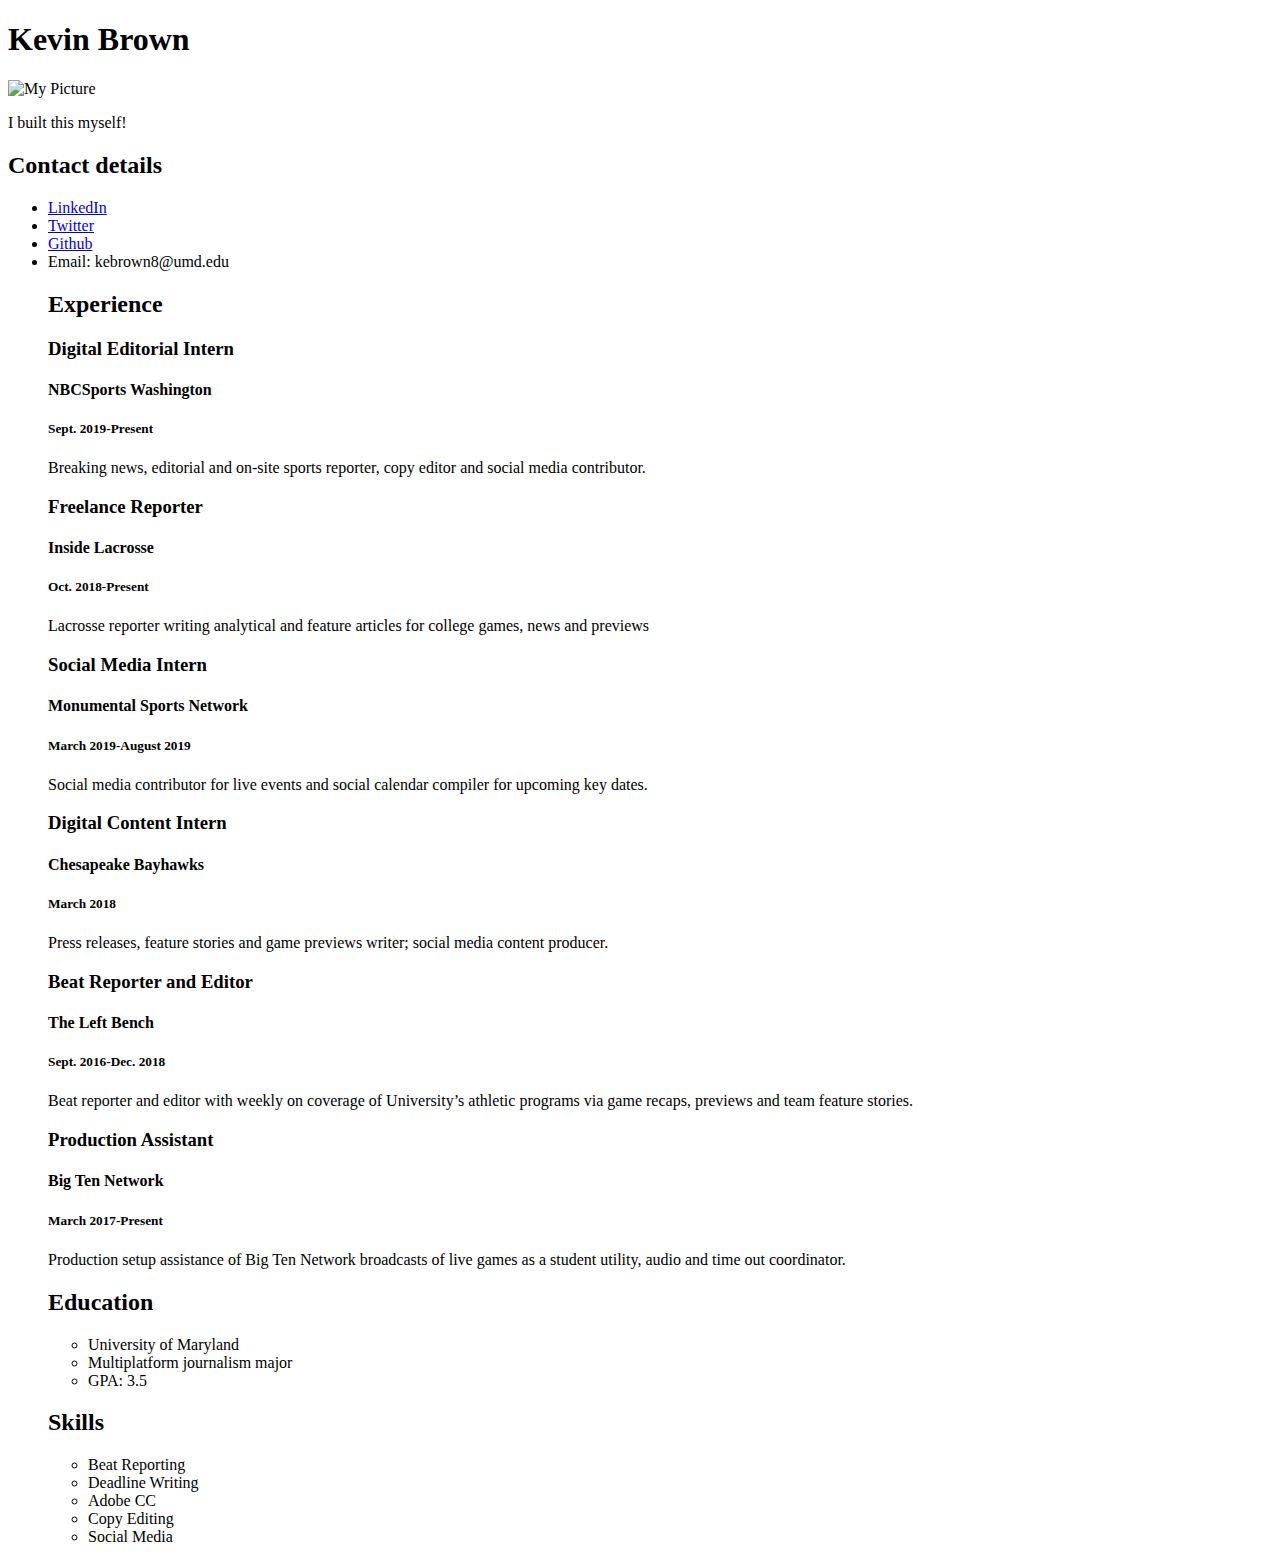
==== index.html @ 436cffc1 "Update index.html" ====
<!DOCTYPE html>
<html>
<title>Kevin Brown Resume</title>
<body>
<h1>Kevin Brown</h1>
<img src="me.jpg" alt="My Picture" width=300 height=300>
<p>I built this myself!</p>
<h2><strong>Contact details</strong></h2>
  <ul>
    <li><a href="https://www.linkedin.com/in/kevin-brown-profile/">LinkedIn</a></li>
    <li><a href="https://twitter.com/kevbrown89">Twitter</a></li>
    <li><a href="https://kebrown8.github.io/">Github</a></li>
    <li>Email: kebrown8@umd.edu</li>
<h2>Experience</h2>
  <h3>Digital Editorial Intern</h3>
    <h4>NBCSports Washington</h4>
      <h5>Sept. 2019-Present</h5>
<p>Breaking news, editorial and on-site sports reporter, copy editor and social media contributor.</p>
<h3>Freelance Reporter</h3>
  <h4>Inside Lacrosse</h4>
    <h5>Oct. 2018-Present</h5>
  <p>Lacrosse reporter writing analytical and feature articles for college games, news and previews</p>
  <h3>Social Media Intern</h3>
    <h4>Monumental Sports Network</h4>
      <h5>March 2019-August 2019</h5>
  <p>Social media contributor for live events and social calendar compiler for upcoming key dates.</p>
  <h3>Digital Content Intern</h3>
    <h4>Chesapeake Bayhawks</h4>
      <h5>March 2018</h5>
    <p>Press releases, feature stories and game previews writer; social media content producer.</p>
    <h3>Beat Reporter and Editor</h3>
      <h4>The Left Bench</h4>
        <h5>Sept. 2016-Dec. 2018</h5>
      <p>Beat reporter and editor with weekly on coverage of University’s athletic programs via game recaps, previews and team feature stories.</p>
      <h3>Production Assistant</h3>
        <h4>Big Ten Network</h4>
          <h5>March 2017-Present</h5>
        <p>Production setup assistance of Big Ten Network broadcasts of live games as a student utility, audio and time out coordinator.</p>

<h2>Education</h2>
  <ul>
    <li>University of Maryland</li>
    <li>Multiplatform journalism major</li>
    <li>GPA: 3.5</li>
  </ul>
<h2>Skills</h2>
<ul>
  <li>Beat Reporting</li>
  <li>Deadline Writing</li>
  <li>Adobe CC</li>
  <li>Copy Editing</li>
  <li>Social Media</li>
</body>
</html>
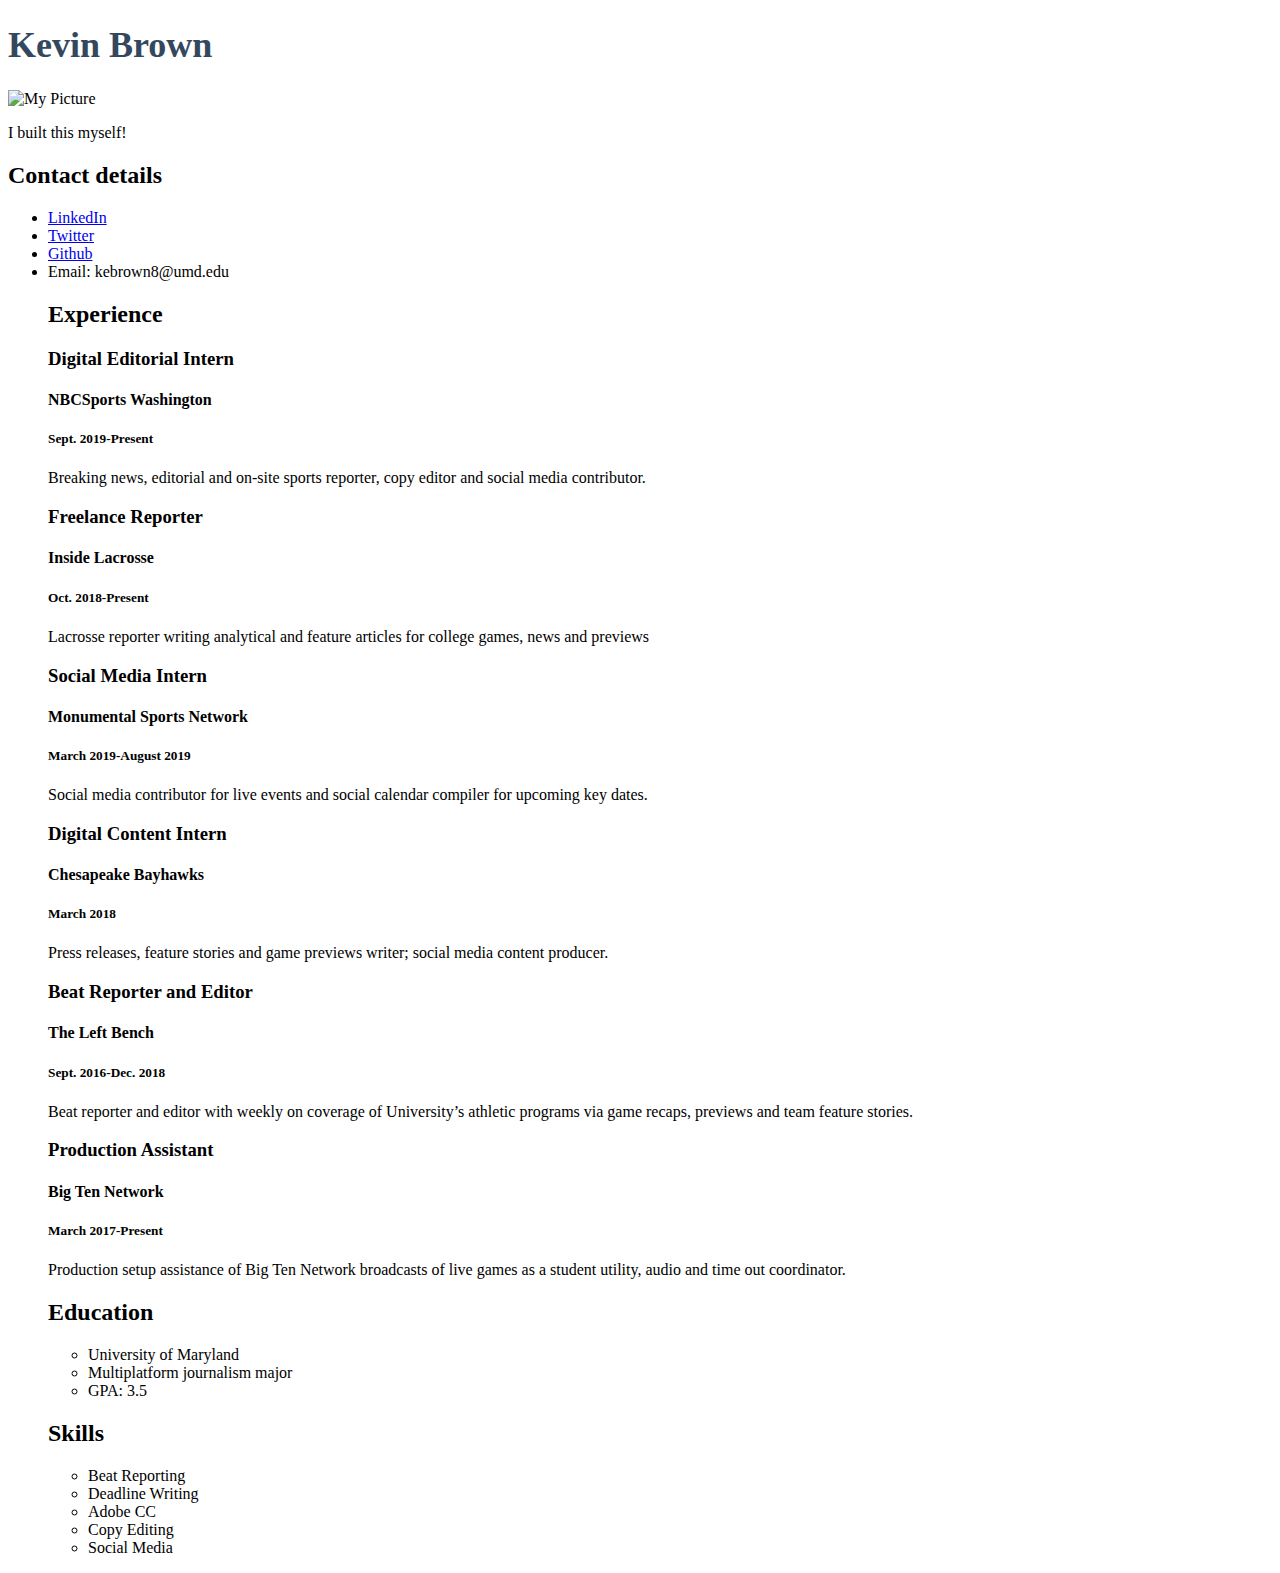
==== commit 22fca040: "Update index.html" ====
--- a/index.html
+++ b/index.html
@@ -1,6 +1,7 @@
 <!DOCTYPE html>
 <html>
 <title>Kevin Brown Resume</title>
+<link rel="stylesheet" href="style.css" type="text/css">
 <body>
 <h1>Kevin Brown</h1>
 <img src="me.jpg" alt="My Picture" width=300 height=300>
--- a/style.css
+++ b/style.css
@@ -0,0 +1,4 @@
+h1 {
+  font-size:36px;
+  color:#33485e;
+}
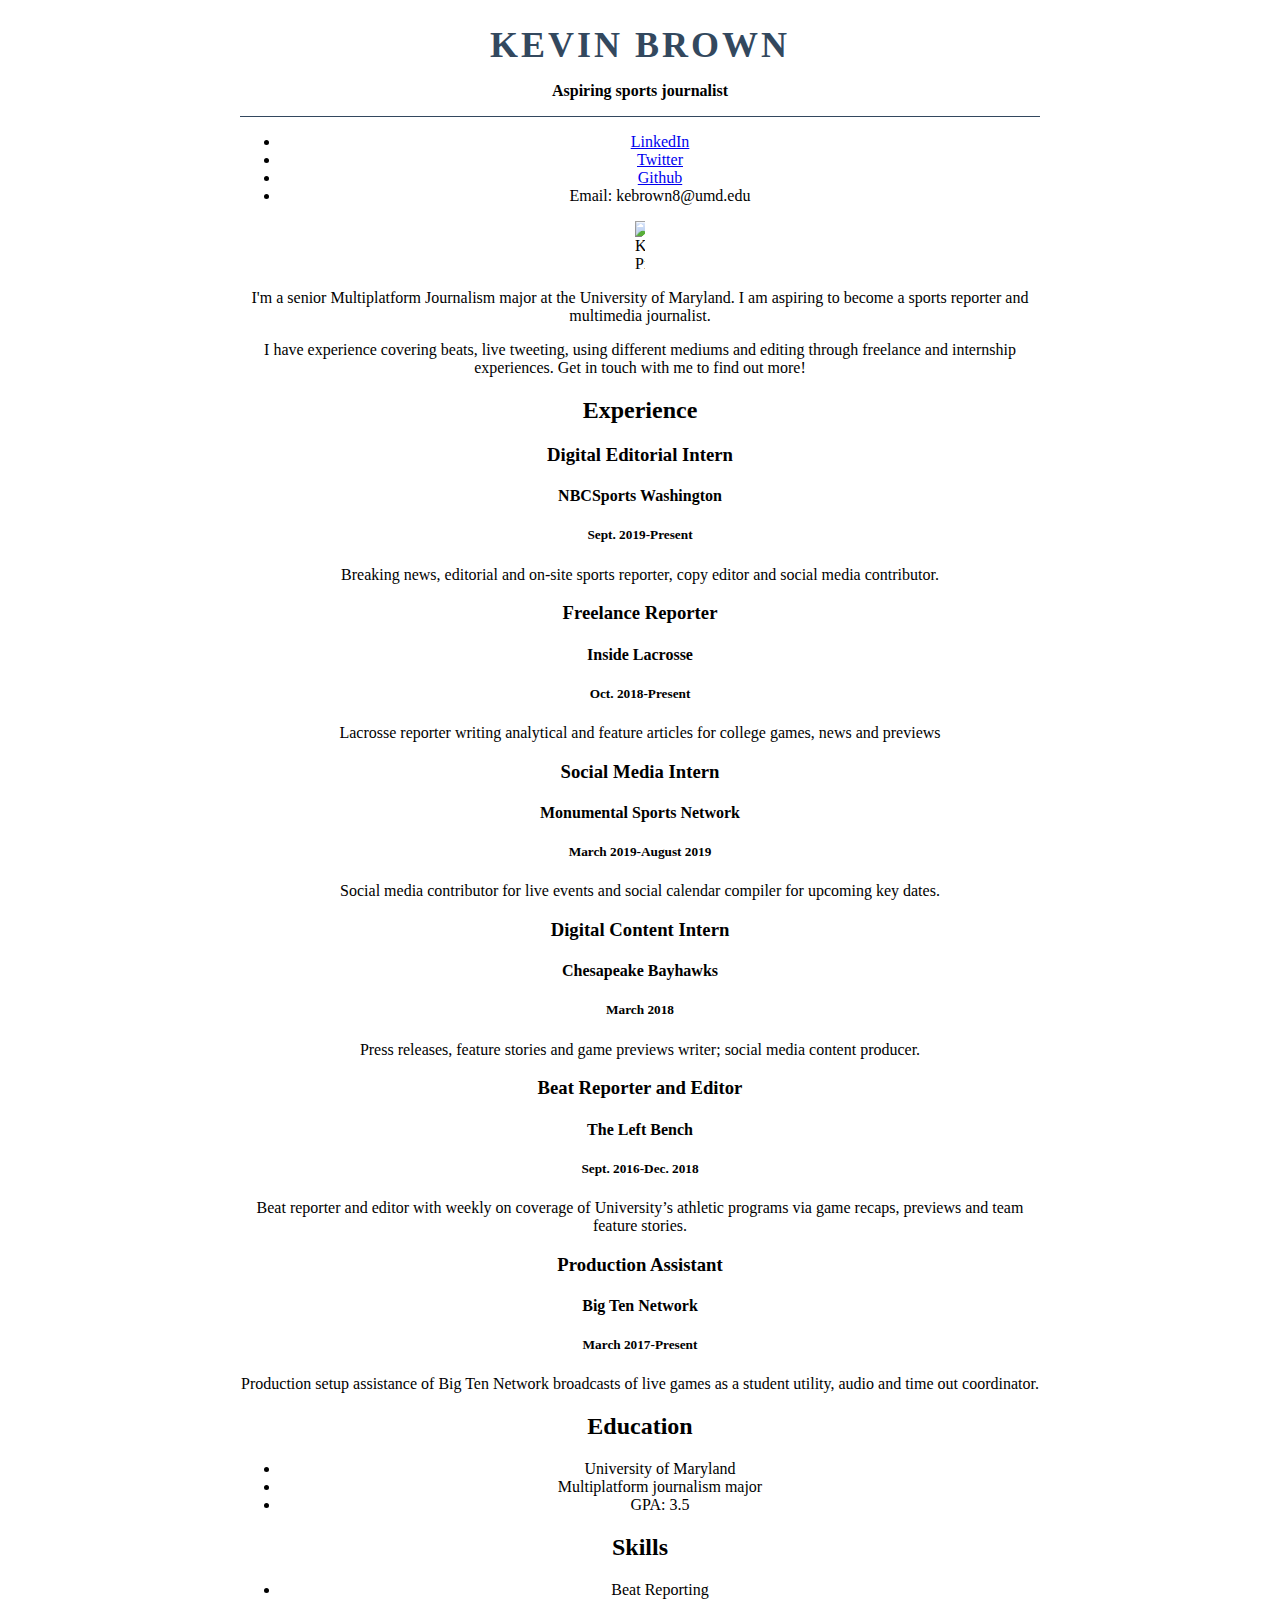
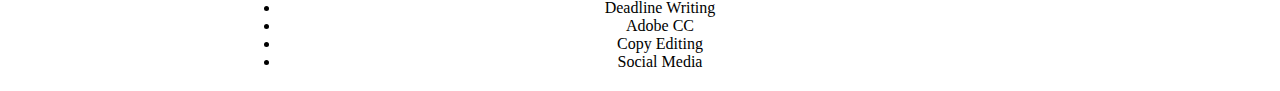
==== commit 0c515a15: "implemented css" ====
--- a/index.html
+++ b/index.html
@@ -1,17 +1,32 @@
 <!DOCTYPE html>
 <html>
+  <head>
 <title>Kevin Brown Resume</title>
 <link rel="stylesheet" href="style.css" type="text/css">
+<link href="https://fonts.google.com/specimen/Rasa" rel="stylesheet">
+</head>
 <body>
+<!--I made this myself!-->
+  <div id="header" class="center-top-content">
 <h1>Kevin Brown</h1>
-<img src="me.jpg" alt="My Picture" width=300 height=300>
-<p>I built this myself!</p>
-<h2><strong>Contact details</strong></h2>
+<p class="my-title"><strong>Aspiring sports journalist</strong></p>
+</div>
+<div id="nav-links" class="center-main-content">
   <ul>
     <li><a href="https://www.linkedin.com/in/kevin-brown-profile/">LinkedIn</a></li>
     <li><a href="https://twitter.com/kevbrown89">Twitter</a></li>
     <li><a href="https://kebrown8.github.io/">Github</a></li>
     <li>Email: kebrown8@umd.edu</li>
+  </ul>
+  <div class="main-content">
+    <img src="picture.jpg" alt="KB Picture" class="Picture">
+    <div class="container-introduction">
+      <p class="introduction">
+        I'm a <span class="highlight">senior Multiplatform Journalism major at the University of Maryland</span>. I am aspiring to become a sports reporter and multimedia journalist.</p>
+        <p class="introduction">
+          I have experience covering beats, live tweeting, using different mediums and editing through freelance and internship experiences. Get in touch with me to find out more!</p>
+        </div>
+        <div class="container-experience">
 <h2>Experience</h2>
   <h3>Digital Editorial Intern</h3>
     <h4>NBCSports Washington</h4>
@@ -37,7 +52,8 @@
         <h4>Big Ten Network</h4>
           <h5>March 2017-Present</h5>
         <p>Production setup assistance of Big Ten Network broadcasts of live games as a student utility, audio and time out coordinator.</p>
-
+</div>
+<div class="container-education-skills">
 <h2>Education</h2>
   <ul>
     <li>University of Maryland</li>
--- a/style.css
+++ b/style.css
@@ -1,4 +1,75 @@
 h1 {
   font-size:36px;
   color:#33485e;
+  text-transform: uppercase;
+  letter-spacing: 3px;
+  margin-bottom: 0;
 }
+body {
+  max-width: 800px;
+  font-family: 'Rasa', serif;
+  text-align: center;
+  margin: 20px auto;
+.Picture {
+  max-width: 10px;
+  height: auto;
+  width: 50%;
+}
+#header{
+  border-bottom: 1px solid #33485e;
+}
+h1, h2, h3, h4, h5 {
+  font-family: 'Rasa' sans-serif;
+
+#nav-links ul {
+  text-align: center;
+  list-style-type: none;
+  padding: 0;
+#nav-links ul li {
+  display: inline-block;
+}
+.my-title {
+  text-align: center;
+  color: #6a747e;
+  font-style: italic;
+}
+.main-content {
+  width: 80%;
+  margin: 0 auto;
+}
+.highlight {
+  background-color: #33485e;
+  padding: 3px 5px;
+  color: white;
+  font-weight: bold;
+}
+.introduction {
+  line-height: 2;
+}
+.center-top-content {
+  width: 65%;
+  margin: 0 auto;
+  text-align: left;
+  list-style-position: inside;
+}
+h2 {
+  color: white;
+  background-color: #33485e;
+  padding: 10px;
+}
+h3 {
+  font-weight: bold;
+}
+h4 {
+  font-weight: 400;
+}
+h5 {
+  font-weight: 400;
+  font-style: italic;
+}
+.container-experience h3, .container-experience h4, .container-experience h5 {
+    margin: 5px 0;
+}
+.container-experience p {
+  font-size: 14px;
+}
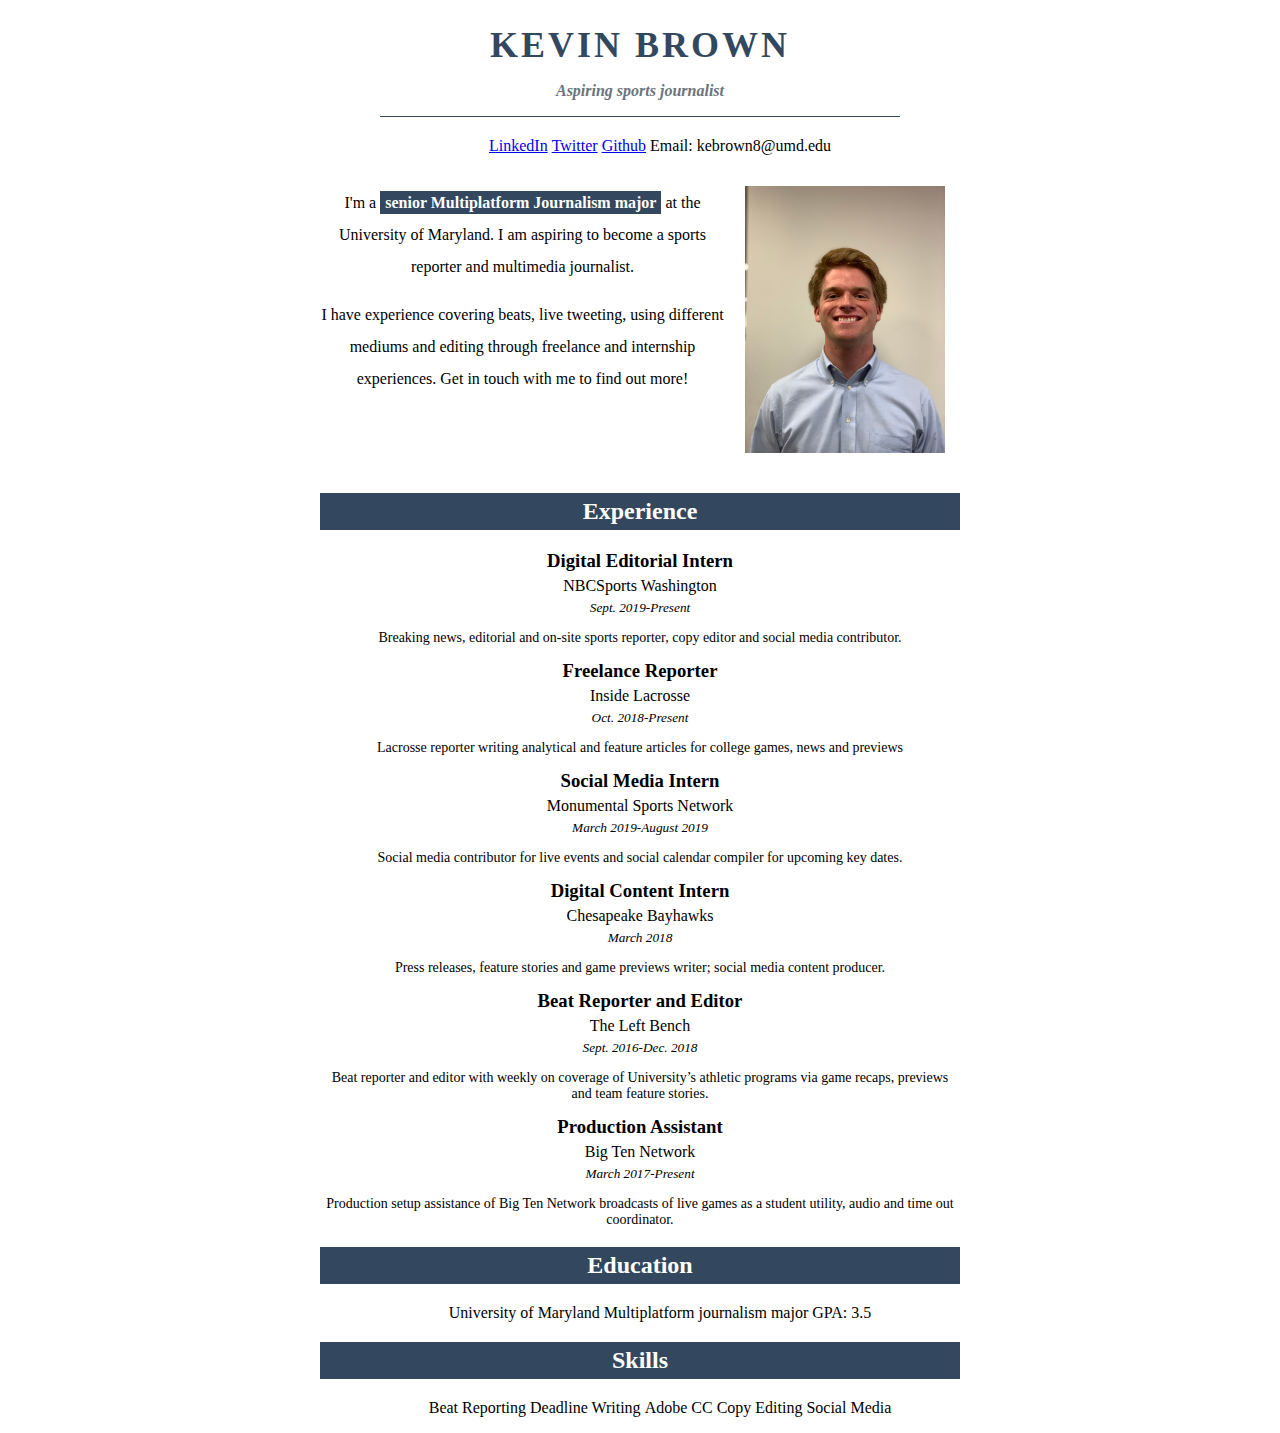
==== commit cb58a712: "class changes" ====
--- a/index.html
+++ b/index.html
@@ -3,7 +3,7 @@
   <head>
 <title>Kevin Brown Resume</title>
 <link rel="stylesheet" href="style.css" type="text/css">
-<link href="https://fonts.google.com/specimen/Rasa" rel="stylesheet">
+<link href="https://fonts.googleapis.com/css?family=Merriweather|Source+Sans+Pro&display=swap" rel="stylesheet">
 </head>
 <body>
 <!--I made this myself!-->
@@ -19,13 +19,13 @@
     <li>Email: kebrown8@umd.edu</li>
   </ul>
   <div class="main-content">
-    <img src="picture.jpg" alt="KB Picture" class="Picture">
-    <div class="container-introduction">
+    <div class="introduction">
+      <img src="picture.jpg" alt="KB Picture" class="Picture">
       <p class="introduction">
-        I'm a <span class="highlight">senior Multiplatform Journalism major at the University of Maryland</span>. I am aspiring to become a sports reporter and multimedia journalist.</p>
-        <p class="introduction">
+        I'm a <span class="highlight">senior Multiplatform Journalism major</span> at the University of Maryland. I am aspiring to become a sports reporter and multimedia journalist.</p>
+      <p class="introduction">
           I have experience covering beats, live tweeting, using different mediums and editing through freelance and internship experiences. Get in touch with me to find out more!</p>
-        </div>
+    </div>
         <div class="container-experience">
 <h2>Experience</h2>
   <h3>Digital Editorial Intern</h3>
@@ -52,7 +52,7 @@
         <h4>Big Ten Network</h4>
           <h5>March 2017-Present</h5>
         <p>Production setup assistance of Big Ten Network broadcasts of live games as a student utility, audio and time out coordinator.</p>
-</div>
+        </div>
 <div class="container-education-skills">
 <h2>Education</h2>
   <ul>
@@ -67,5 +67,7 @@
   <li>Adobe CC</li>
   <li>Copy Editing</li>
   <li>Social Media</li>
+</div>
+  </div>
 </body>
 </html>
--- a/style.css
+++ b/style.css
@@ -1,3 +1,6 @@
+/*
+<link href="https://fonts.googleapis.com/css?family=Merriweather|Source+Sans+Pro&display=swap" rel="stylesheet">
+*/
 h1 {
   font-size:36px;
   color:#33485e;
@@ -9,24 +12,32 @@
   max-width: 800px;
   font-family: 'Rasa', serif;
   text-align: center;
-  margin: 20px auto;
+  margin: 0 auto;
+}
 .Picture {
-  max-width: 10px;
+  max-width: 200px;
   height: auto;
   width: 50%;
 }
 #header{
   border-bottom: 1px solid #33485e;
+  text-align: center;
 }
 h1, h2, h3, h4, h5 {
   font-family: 'Rasa' sans-serif;
-
-#nav-links ul {
+}
+#nav-links {
   text-align: center;
   list-style-type: none;
-  padding: 0;
+  padding-left: 0;
+  margin: 0 auto;
+}
 #nav-links ul li {
   display: inline-block;
+}
+#nav-links > li:not(:last-child)::after{
+  content:"|";
+  margin: 0;
 }
 .my-title {
   text-align: center;
@@ -45,17 +56,25 @@
 }
 .introduction {
   line-height: 2;
+  overflow: auto;
+}
+.introduction img {
+  width: 40%;
+  float: right;
+  margin: 15px;
+  margin-left: 20px;
+  margin-bottom: 20px;
 }
 .center-top-content {
   width: 65%;
-  margin: 0 auto;
+  margin: 0 auto 20px;
   text-align: left;
   list-style-position: inside;
 }
 h2 {
   color: white;
   background-color: #33485e;
-  padding: 10px;
+  padding: 5px;
 }
 h3 {
   font-weight: bold;
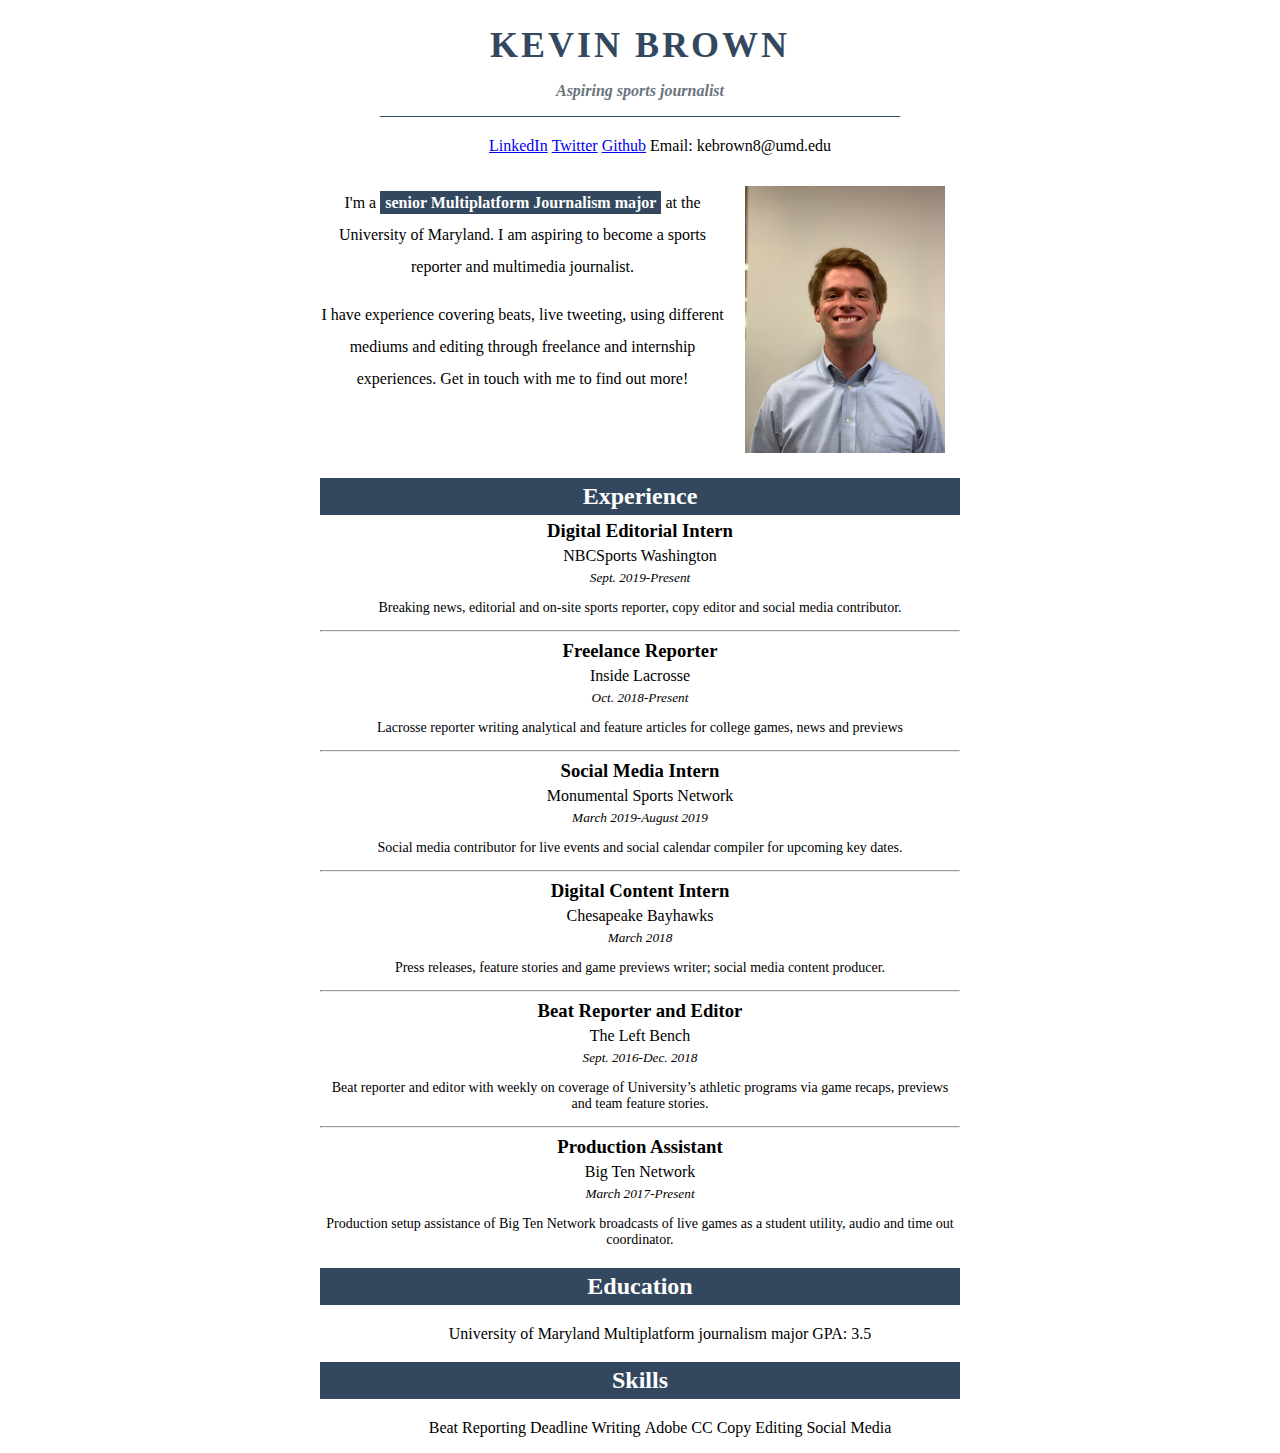
==== commit 7e5cd94d: "more changes" ====
--- a/index.html
+++ b/index.html
@@ -32,23 +32,28 @@
     <h4>NBCSports Washington</h4>
       <h5>Sept. 2019-Present</h5>
 <p>Breaking news, editorial and on-site sports reporter, copy editor and social media contributor.</p>
+  <hr />
 <h3>Freelance Reporter</h3>
   <h4>Inside Lacrosse</h4>
     <h5>Oct. 2018-Present</h5>
   <p>Lacrosse reporter writing analytical and feature articles for college games, news and previews</p>
+<hr />
   <h3>Social Media Intern</h3>
     <h4>Monumental Sports Network</h4>
       <h5>March 2019-August 2019</h5>
   <p>Social media contributor for live events and social calendar compiler for upcoming key dates.</p>
+<hr />
   <h3>Digital Content Intern</h3>
     <h4>Chesapeake Bayhawks</h4>
       <h5>March 2018</h5>
     <p>Press releases, feature stories and game previews writer; social media content producer.</p>
-    <h3>Beat Reporter and Editor</h3>
+<hr />
+  <h3>Beat Reporter and Editor</h3>
       <h4>The Left Bench</h4>
         <h5>Sept. 2016-Dec. 2018</h5>
       <p>Beat reporter and editor with weekly on coverage of University’s athletic programs via game recaps, previews and team feature stories.</p>
-      <h3>Production Assistant</h3>
+<hr />
+  <h3>Production Assistant</h3>
         <h4>Big Ten Network</h4>
           <h5>March 2017-Present</h5>
         <p>Production setup assistance of Big Ten Network broadcasts of live games as a student utility, audio and time out coordinator.</p>
@@ -56,7 +61,7 @@
 <div class="container-education-skills">
 <h2>Education</h2>
   <ul>
-    <li>University of Maryland</li>
+    <li><span class="italicize">University of Maryland</span></li>
     <li>Multiplatform journalism major</li>
     <li>GPA: 3.5</li>
   </ul>
@@ -67,6 +72,7 @@
   <li>Adobe CC</li>
   <li>Copy Editing</li>
   <li>Social Media</li>
+</ul>
 </div>
   </div>
 </body>
--- a/style.css
+++ b/style.css
@@ -1,6 +1,3 @@
-/*
-<link href="https://fonts.googleapis.com/css?family=Merriweather|Source+Sans+Pro&display=swap" rel="stylesheet">
-*/
 h1 {
   font-size:36px;
   color:#33485e;
@@ -86,8 +83,9 @@
   font-weight: 400;
   font-style: italic;
 }
-.container-experience h3, .container-experience h4, .container-experience h5 {
-    margin: 5px 0;
+.container-experience h2, .container-experience h3, .container-experience h4, .container-experience h5 {
+    margin-top: 5px;
+    margin-bottom: 5px;
 }
 .container-experience p {
   font-size: 14px;
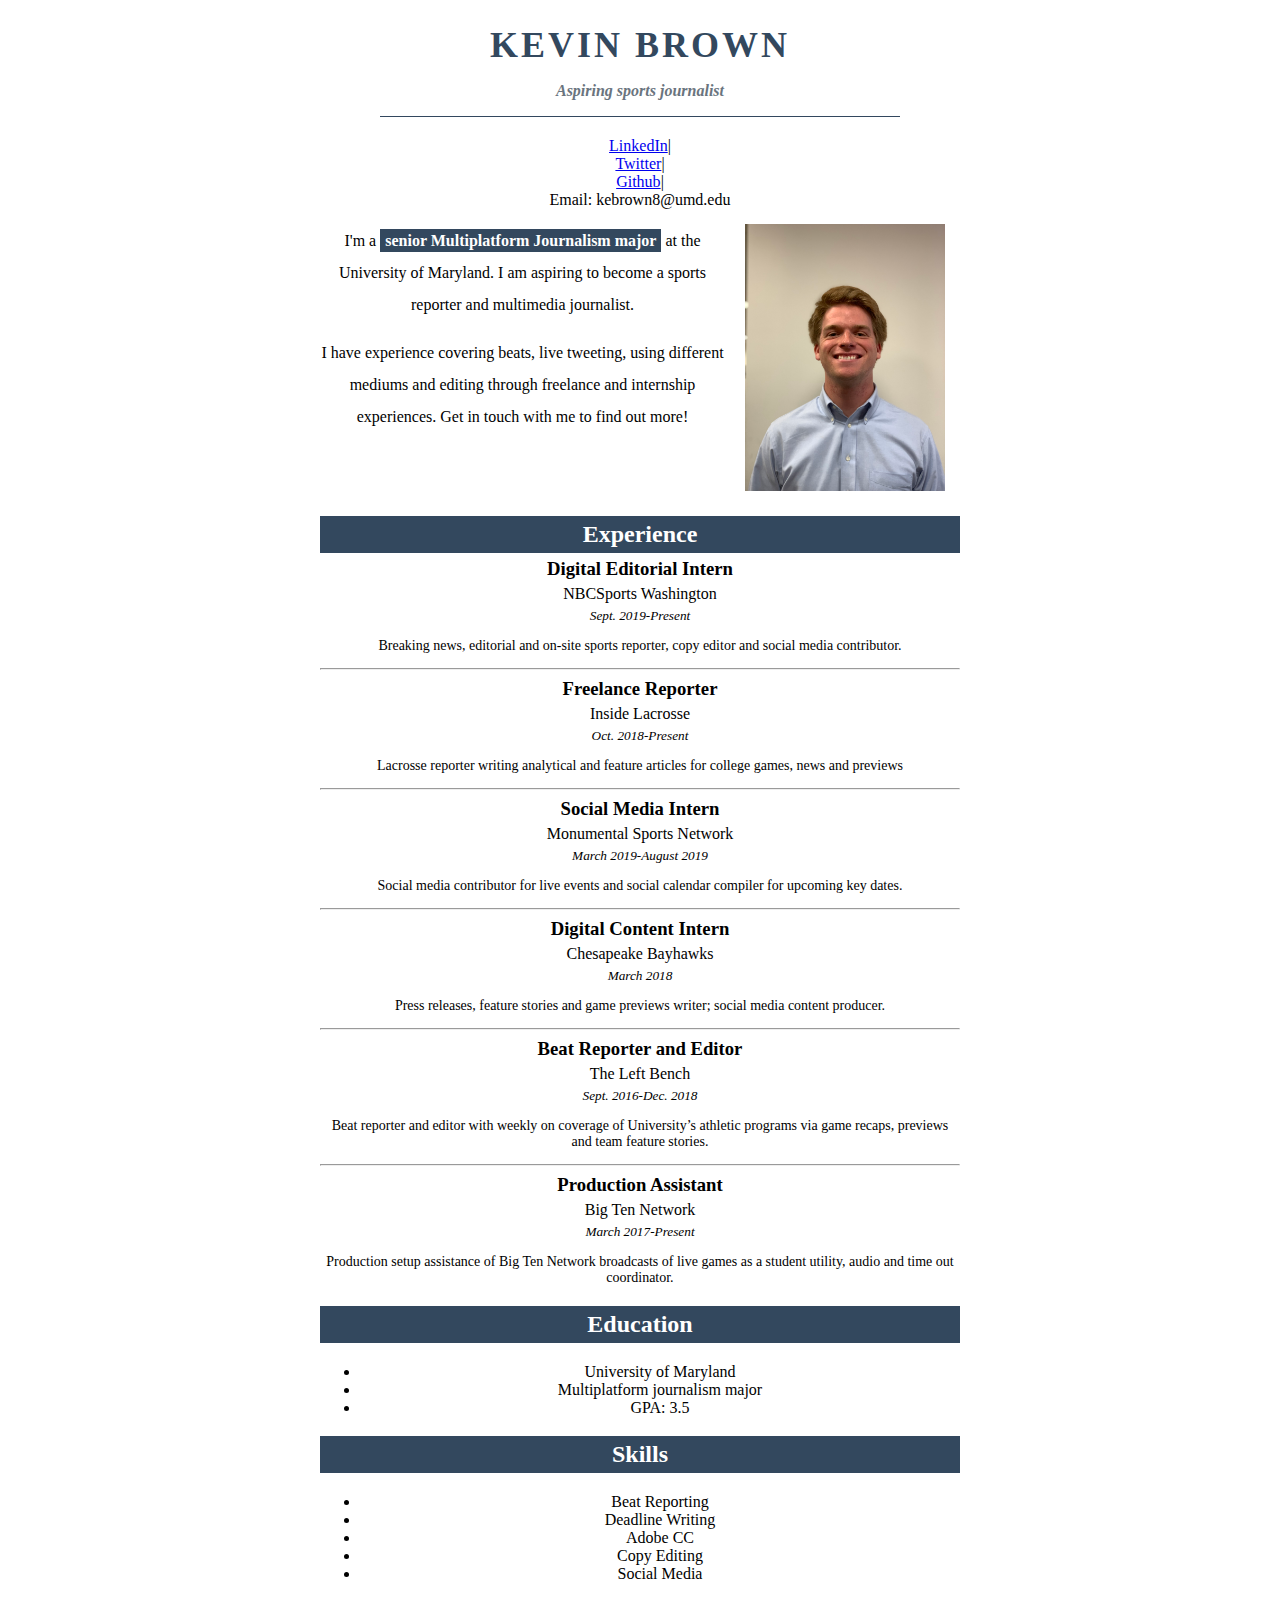
==== commit 29f44aa3: "Update index.html" ====
--- a/index.html
+++ b/index.html
@@ -11,12 +11,13 @@
 <h1>Kevin Brown</h1>
 <p class="my-title"><strong>Aspiring sports journalist</strong></p>
 </div>
-<div id="nav-links" class="center-main-content">
-  <ul>
+
+  <ul id="nav-links">
     <li><a href="https://www.linkedin.com/in/kevin-brown-profile/">LinkedIn</a></li>
     <li><a href="https://twitter.com/kevbrown89">Twitter</a></li>
     <li><a href="https://kebrown8.github.io/">Github</a></li>
     <li>Email: kebrown8@umd.edu</li>
+
   </ul>
   <div class="main-content">
     <div class="introduction">
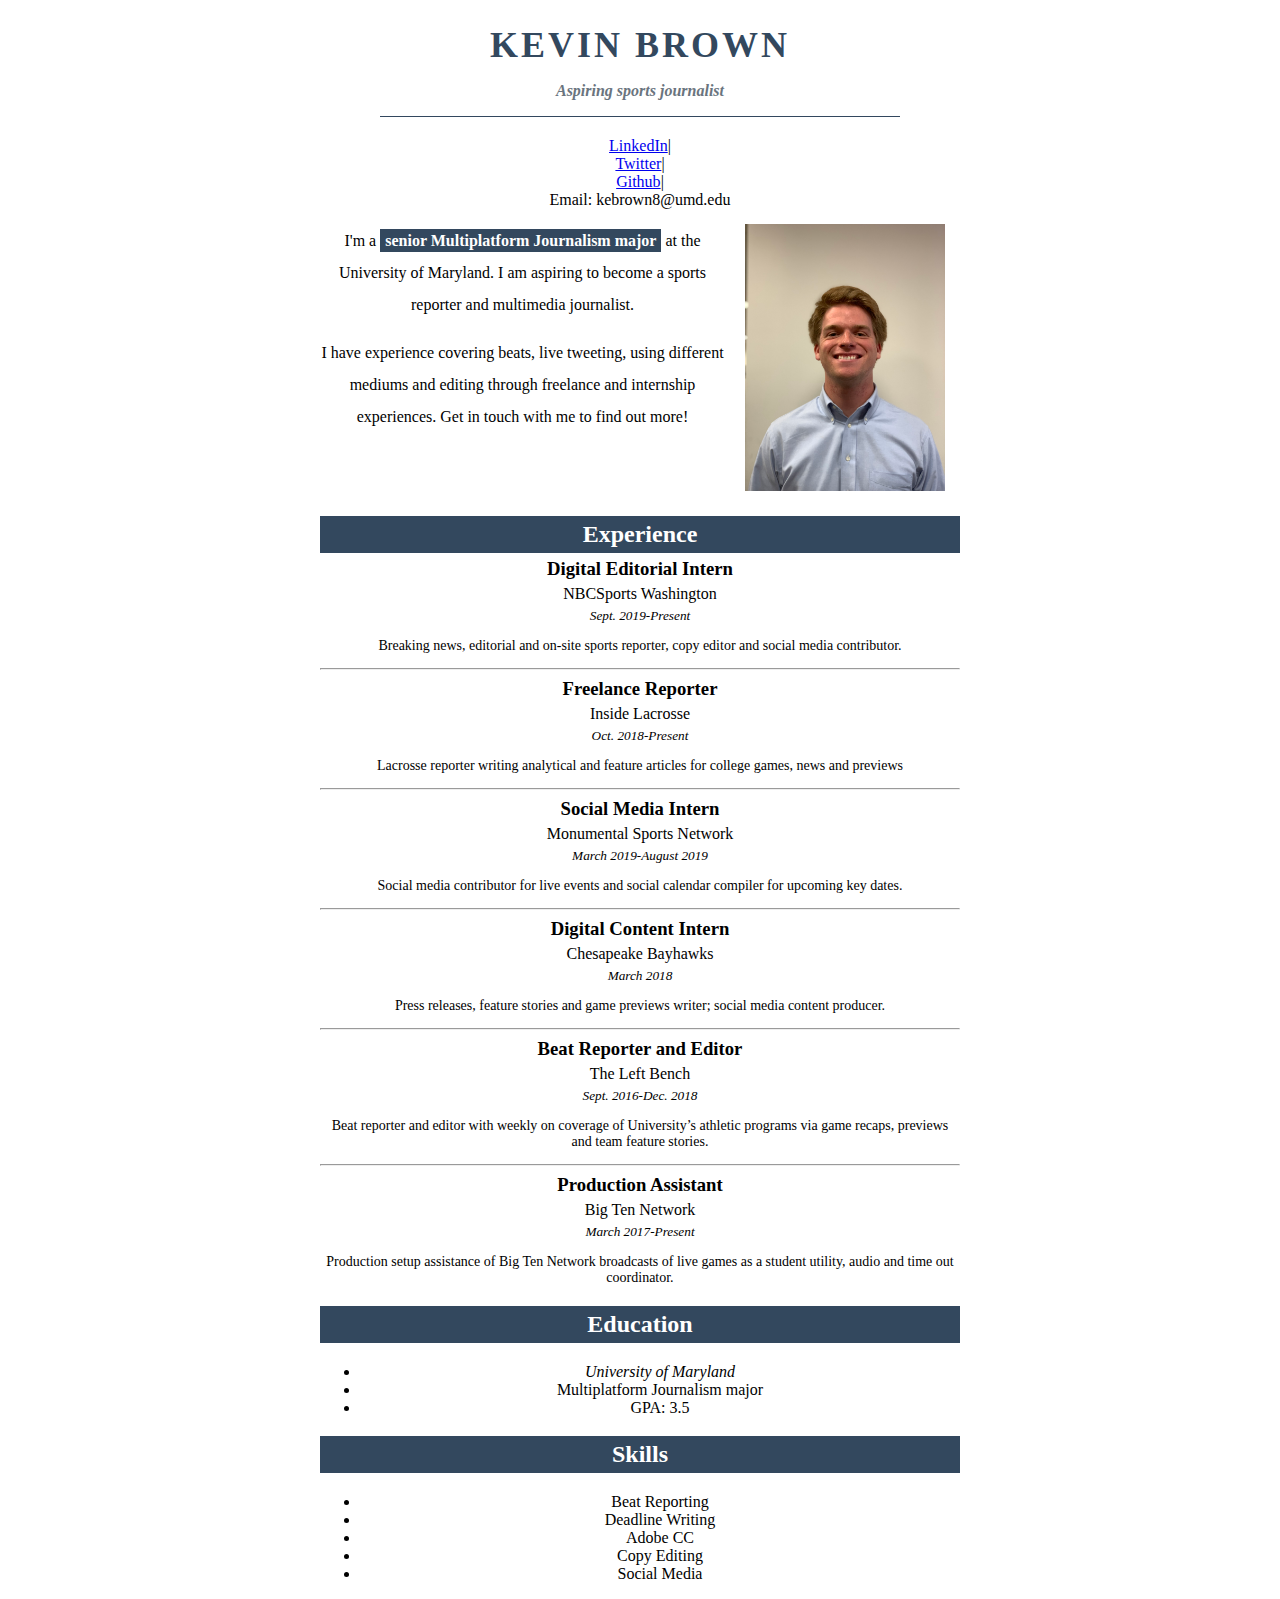
==== commit 61e6d064: "last few" ====
--- a/index.html
+++ b/index.html
@@ -63,7 +63,7 @@
 <h2>Education</h2>
   <ul>
     <li><span class="italicize">University of Maryland</span></li>
-    <li>Multiplatform journalism major</li>
+    <li>Multiplatform Journalism major</li>
     <li>GPA: 3.5</li>
   </ul>
 <h2>Skills</h2>
--- a/style.css
+++ b/style.css
@@ -90,3 +90,6 @@
 .container-experience p {
   font-size: 14px;
 }
+.italicize {
+  font-style: italic;
+}
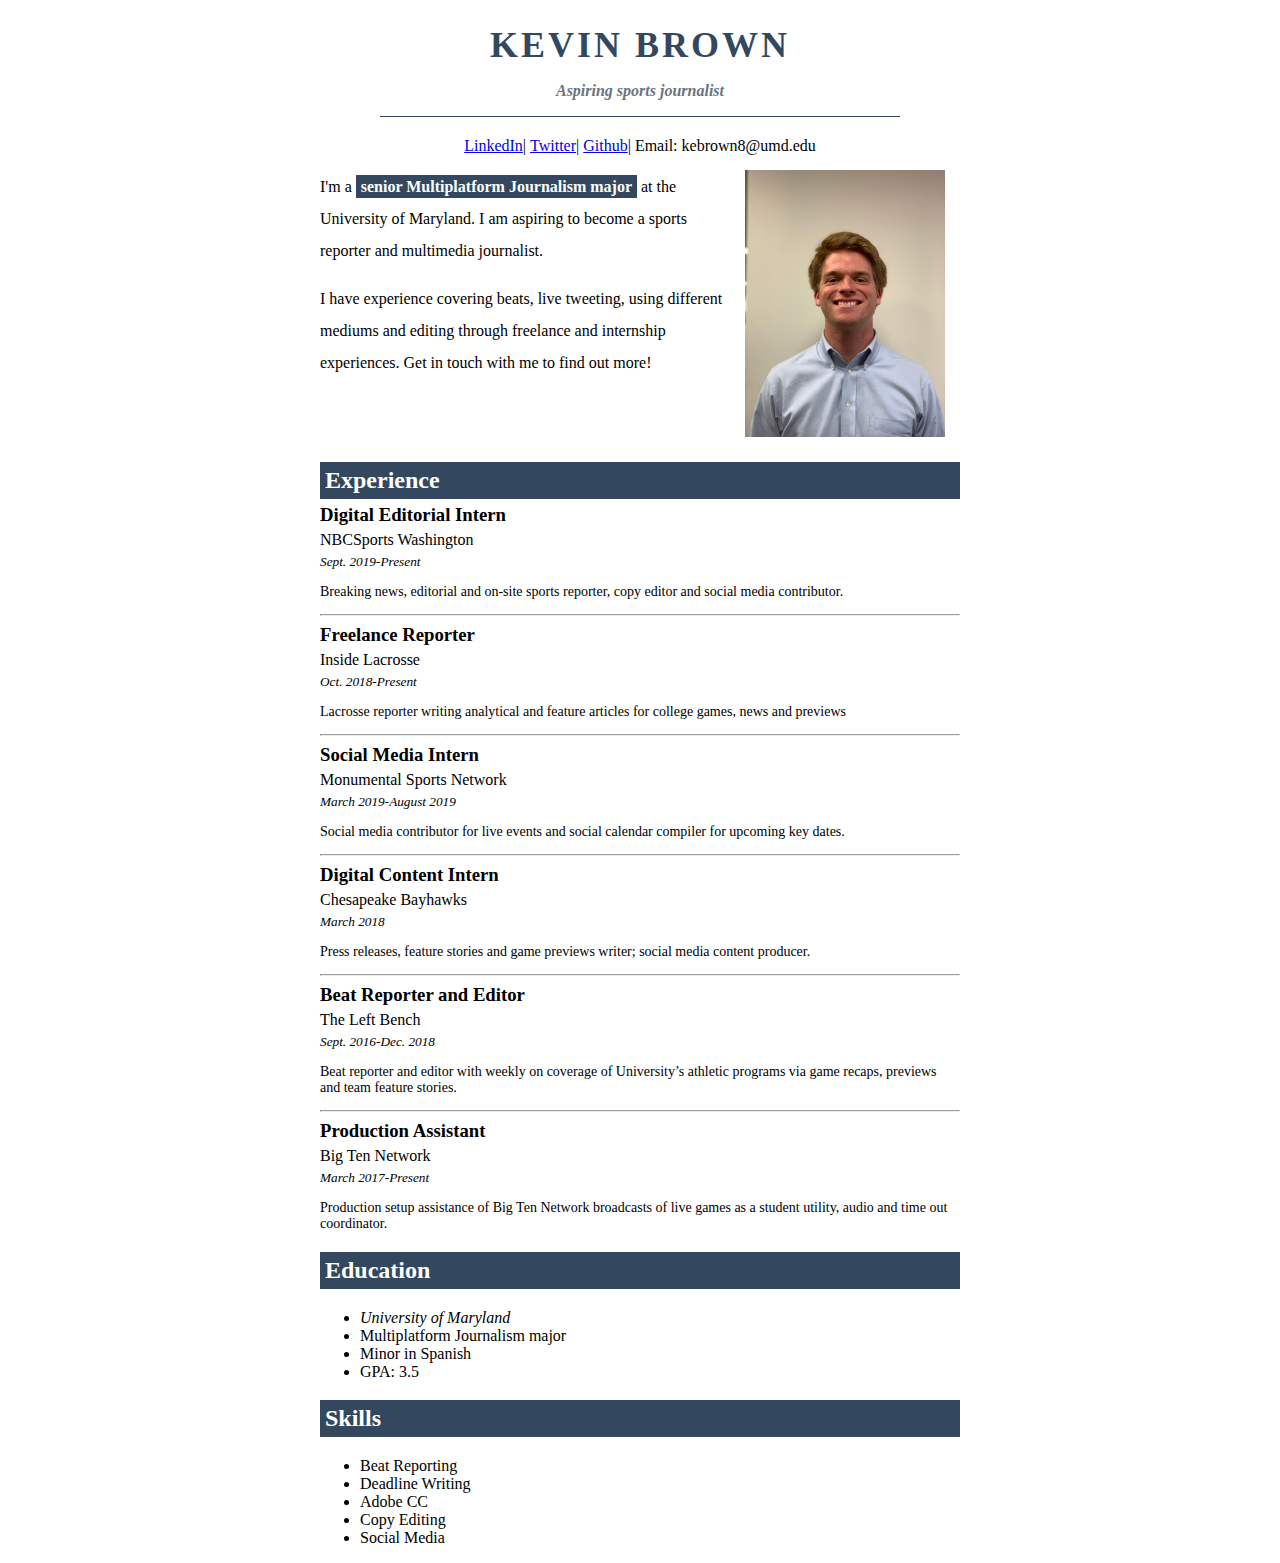
==== commit 1c9ae6d9: "done" ====
--- a/index.html
+++ b/index.html
@@ -64,6 +64,7 @@
   <ul>
     <li><span class="italicize">University of Maryland</span></li>
     <li>Multiplatform Journalism major</li>
+    <li>Minor in Spanish</li>
     <li>GPA: 3.5</li>
   </ul>
 <h2>Skills</h2>
--- a/style.css
+++ b/style.css
@@ -8,7 +8,6 @@
 body {
   max-width: 800px;
   font-family: 'Rasa', serif;
-  text-align: center;
   margin: 0 auto;
 }
 .Picture {
@@ -29,7 +28,7 @@
   padding-left: 0;
   margin: 0 auto;
 }
-#nav-links ul li {
+ul#nav-links li {
   display: inline-block;
 }
 #nav-links > li:not(:last-child)::after{
